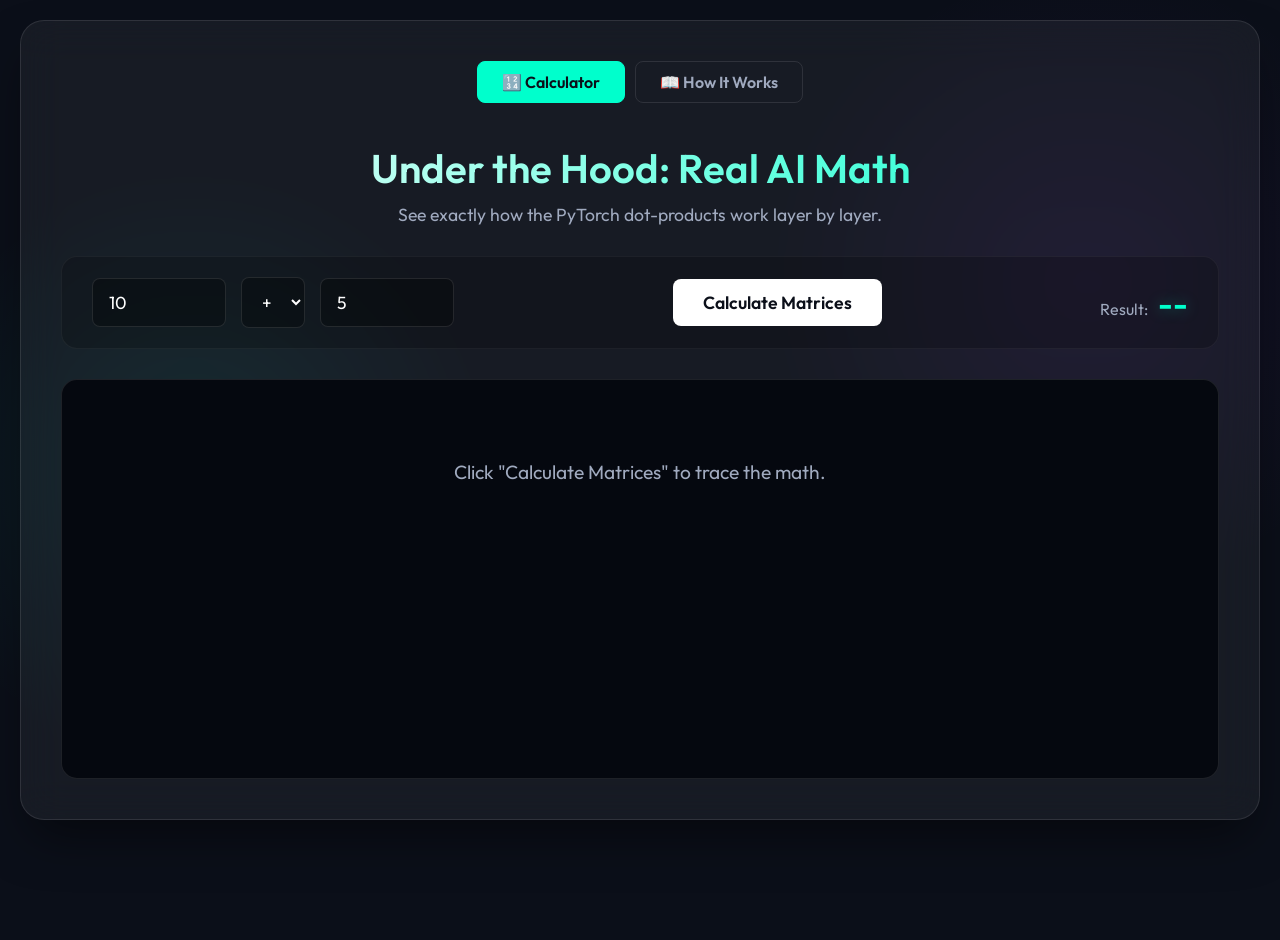
==== index.html @ 6d9100dd "initial code check in ( full working AI model and tutorial ) Purpose of this code is to show how AI " ====
<!DOCTYPE html>
<html lang="en">
<head>
    <meta charset="UTF-8">
    <meta name="viewport" content="width=device-width, initial-scale=1.0">
    <title>AI Math Trace - Exact Matrices</title>
    <link href="https://fonts.googleapis.com/css2?family=Fira+Code:wght@400;600&family=Outfit:wght@300;400;600&display=swap" rel="stylesheet">
    <link rel="stylesheet" href="style.css">
</head>
<body>
    <div class="container">
        <nav class="nav-bar">
            <a href="index.html" class="nav-link active">🔢 Calculator</a>
            <a href="tutorial.html" class="nav-link">📖 How It Works</a>
        </nav>

        <header>
            <h1>Under the Hood: Real AI Math</h1>
            <p>See exactly how the PyTorch dot-products work layer by layer.</p>
        </header>

        <div class="control-panel">
            <div class="input-group">
                <input type="number" id="var1" value="10" placeholder="Var 1">
                <select id="op">
                    <option value="p">+</option>
                    <option value="s">-</option>
                    <option value="m">*</option>
                    <option value="d">/</option>
                </select>
                <input type="number" id="var2" value="5" placeholder="Var 2">
            </div>
            <button id="calc-btn">Calculate Matrices</button>
            
            <div class="result-display">
                <span class="label">Result:</span>
                <span id="final-result" class="value">--</span>
            </div>
        </div>

        <div class="math-trace" id="math-trace">
            <!-- Matrices will be rendered here dynamically -->
            <div class="placeholder-text">Click "Calculate Matrices" to trace the math.</div>
        </div>
    </div>
    
    <script src="app.js"></script>
</body>
</html>
---- style.css ----
:root {
    --bg-color: #0b0f19;
    --glass-bg: rgba(255, 255, 255, 0.05);
    --glass-border: rgba(255, 255, 255, 0.1);
    --accent: #00ffcc;
    --accent-glow: rgba(0, 255, 204, 0.4);
    --text-primary: #ffffff;
    --text-secondary: #a0aabf;
    --input-bg: rgba(0, 0, 0, 0.3);
    --matrix-bg: rgba(0, 0, 0, 0.2);
}

body {
    margin: 0;
    padding: 20px;
    font-family: 'Outfit', sans-serif;
    background-color: var(--bg-color);
    background-image: 
        radial-gradient(circle at 15% 50%, rgba(0, 255, 204, 0.08), transparent 25%),
        radial-gradient(circle at 85% 30%, rgba(138, 43, 226, 0.08), transparent 25%);
    min-height: 100vh;
    color: var(--text-primary);
    display: flex;
    justify-content: center;
    align-items: flex-start;
}

.container {
    width: 100%;
    max-width: 1200px;
    background: var(--glass-bg);
    border: 1px solid var(--glass-border);
    border-radius: 24px;
    padding: 40px;
    backdrop-filter: blur(20px);
    -webkit-backdrop-filter: blur(20px);
    box-shadow: 0 25px 50px -12px rgba(0, 0, 0, 0.5);
    display: flex;
    flex-direction: column;
    gap: 30px;
}

header {
    text-align: center;
}

header h1 {
    font-weight: 600;
    font-size: 2.5rem;
    margin: 0 0 10px 0;
    background: linear-gradient(90deg, #fff, var(--accent));
    -webkit-background-clip: text;
    -webkit-text-fill-color: transparent;
}

header p {
    color: var(--text-secondary);
    margin: 0;
    font-size: 1.1rem;
}

.control-panel {
    display: flex;
    justify-content: space-between;
    align-items: center;
    background: rgba(0, 0, 0, 0.2);
    padding: 20px 30px;
    border-radius: 16px;
    border: 1px solid rgba(255, 255, 255, 0.05);
    flex-wrap: wrap;
    gap: 20px;
}

.input-group {
    display: flex;
    gap: 15px;
    align-items: center;
}

input, select {
    background: var(--input-bg);
    border: 1px solid var(--glass-border);
    border-radius: 8px;
    padding: 12px 16px;
    color: var(--text-primary);
    font-family: inherit;
    font-size: 1.1rem;
    outline: none;
    transition: all 0.3s ease;
}

input:focus, select:focus {
    border-color: var(--accent);
    box-shadow: 0 0 10px var(--accent-glow);
}

input[type="number"] {
    width: 100px;
}

button {
    background: var(--text-primary);
    color: var(--bg-color);
    border: none;
    padding: 12px 30px;
    border-radius: 8px;
    font-family: inherit;
    font-weight: 600;
    font-size: 1.1rem;
    cursor: pointer;
    transition: all 0.3s ease;
}

button:hover {
    background: var(--accent);
    box-shadow: 0 0 15px var(--accent-glow);
    transform: translateY(-2px);
}

.result-display {
    display: flex;
    align-items: baseline;
    gap: 10px;
}

.result-display .label {
    color: var(--text-secondary);
}

.result-display .value {
    font-size: 2rem;
    font-weight: 600;
    color: var(--accent);
    text-shadow: 0 0 15px var(--accent-glow);
}

.math-trace {
    width: 100%;
    min-height: 400px;
    background: #05080f;
    border-radius: 16px;
    border: 1px solid var(--glass-border);
    padding: 30px;
    box-sizing: border-box;
    overflow-y: auto;
    overflow-x: auto;
    position: relative;
    display: flex;
    flex-direction: column;
    gap: 40px;
}

.placeholder-text {
    text-align: center;
    color: var(--text-secondary);
    font-size: 1.2rem;
    margin-top: 50px;
}

.step-card {
    background: rgba(255, 255, 255, 0.02);
    border-radius: 12px;
    padding: 20px;
    border: 1px solid rgba(255, 255, 255, 0.05);
}

.step-header {
    font-size: 1.4rem;
    color: var(--accent);
    margin-bottom: 10px;
    border-bottom: 1px solid rgba(0, 255, 204, 0.2);
    padding-bottom: 10px;
    font-weight: 600;
}

.explanation-box {
    background: rgba(0, 255, 204, 0.05);
    border-left: 4px solid var(--accent);
    padding: 15px;
    margin-bottom: 25px;
    font-size: 1.1rem;
    line-height: 1.6;
    color: #e0e6ed;
    border-radius: 0 8px 8px 0;
}

.explanation-box strong {
    color: #ffd700;
}

/* Math block styling */
.math-eq {
    display: flex;
    align-items: center;
    justify-content: flex-start;
    gap: 15px;
    flex-wrap: wrap;
    font-family: 'Fira Code', monospace;
    font-size: 14px;
}

.op-char {
    font-size: 20px;
    color: var(--text-secondary);
    font-weight: bold;
}

.matrix {
    display: inline-flex;
    flex-direction: column;
    background: var(--matrix-bg);
    /* The brackets */
    border-left: 2px solid var(--text-primary);
    border-right: 2px solid var(--text-primary);
    border-radius: 4px;
    padding: 5px 10px;
    position: relative;
}

.matrix::before, .matrix::after {
    content: '';
    position: absolute;
    width: 6px;
    height: 2px;
    background: var(--text-primary);
}

.matrix::before { top: 0; left: 0; }
.matrix::after { bottom: 0; left: 0; box-shadow: calc(100% - 6px) 0 0 0 var(--text-primary); }

.matrix-row {
    display: flex;
    gap: 10px;
    padding: 3px 0;
}

.matrix-cell {
    width: 60px;
    text-align: right;
    color: #ffd700;
}

.cell-zero { color: #555; }
.cell-pos { color: #00ffcc; }
.cell-neg { color: #ff5555; }

.matrix-title {
    position: absolute;
    top: -20px;
    left: 50%;
    transform: translateX(-50%);
    font-family: 'Outfit', sans-serif;
    font-size: 12px;
    color: var(--text-secondary);
    white-space: nowrap;
}

.matrix-wrapper {
    position: relative;
    margin-top: 20px;
}

/* Navigation Bar */
.nav-bar {
    display: flex;
    gap: 10px;
    justify-content: center;
    margin-bottom: 10px;
}

.nav-link {
    display: inline-block;
    padding: 10px 24px;
    border-radius: 8px;
    color: var(--text-secondary);
    text-decoration: none;
    font-weight: 600;
    font-size: 1rem;
    border: 1px solid var(--glass-border);
    transition: all 0.3s ease;
}

.nav-link:hover {
    color: var(--accent);
    border-color: var(--accent);
    box-shadow: 0 0 10px var(--accent-glow);
}

.nav-link.active {
    background: var(--accent);
    color: var(--bg-color);
    border-color: var(--accent);
}

/* Code Block (tutorial page) */
.code-block {
    background: #0d1117;
    border: 1px solid rgba(255, 255, 255, 0.1);
    border-radius: 12px;
    padding: 20px 25px;
    font-family: 'Fira Code', monospace;
    font-size: 0.95rem;
    line-height: 1.8;
    overflow-x: auto;
    color: #e6edf3;
}

.code-keyword { color: #ff7b72; }
.code-class   { color: #ffa657; }
.code-num     { color: #79c0ff; }
.code-comment { color: #8b949e; }

/* Timeline Controls (tutorial page) */
.timeline-controls {
    display: flex;
    gap: 10px;
    flex-wrap: wrap;
    margin-bottom: 20px;
}

.timeline-btn {
    padding: 10px 20px;
    border-radius: 8px;
    background: rgba(255, 255, 255, 0.05);
    color: var(--text-secondary);
    border: 1px solid var(--glass-border);
    font-family: inherit;
    font-size: 0.95rem;
    cursor: pointer;
    transition: all 0.3s ease;
}

.timeline-btn:hover {
    border-color: var(--accent);
    color: var(--accent);
}

.timeline-btn.active {
    background: var(--accent);
    color: var(--bg-color);
    border-color: var(--accent);
    font-weight: 600;
}

.snapshot-info {
    margin-bottom: 15px;
}

/* Tutorial list styling */
.explanation-box ul {
    margin: 10px 0 0 0;
    padding-left: 20px;
}

.explanation-box li {
    margin-bottom: 6px;
}

.explanation-box code {
    background: rgba(0, 0, 0, 0.3);
    padding: 2px 6px;
    border-radius: 4px;
    font-family: 'Fira Code', monospace;
    font-size: 0.95em;
    color: #79c0ff;
}
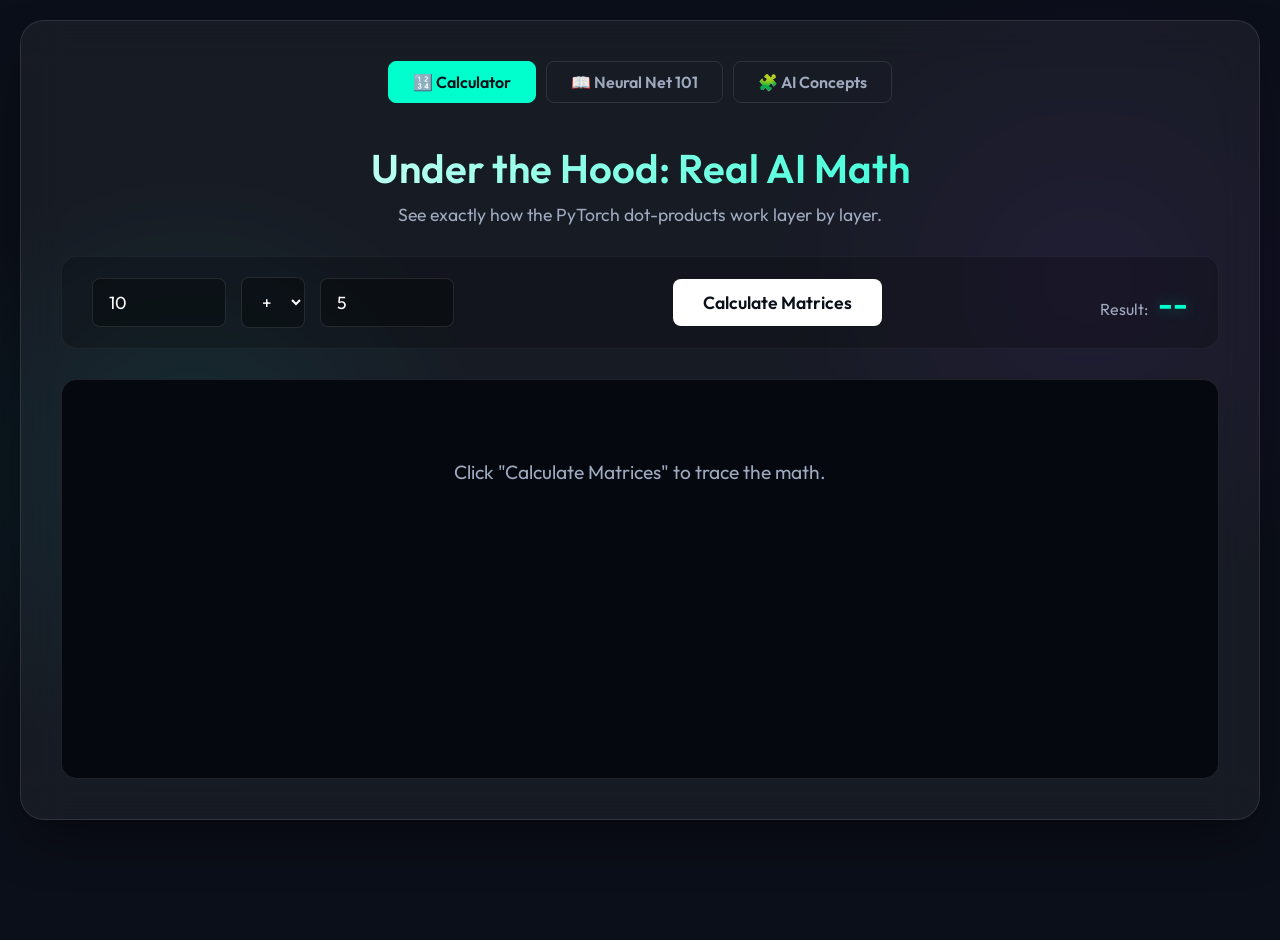
==== commit 5fb96caf: "added C context and other training  items Signed-off-by: Dhananjay <Dhananjay.joshi@gmail.com>" ====
--- a/index.html
+++ b/index.html
@@ -11,7 +11,8 @@
     <div class="container">
         <nav class="nav-bar">
             <a href="index.html" class="nav-link active">🔢 Calculator</a>
-            <a href="tutorial.html" class="nav-link">📖 How It Works</a>
+            <a href="tutorial.html" class="nav-link">📖 Neural Net 101</a>
+            <a href="concepts.html" class="nav-link">🧩 AI Concepts</a>
         </nav>
 
         <header>
@@ -44,6 +45,6 @@
         </div>
     </div>
     
-    <script src="app.js"></script>
+    <script src="app.js?v=2"></script>
 </body>
 </html>
